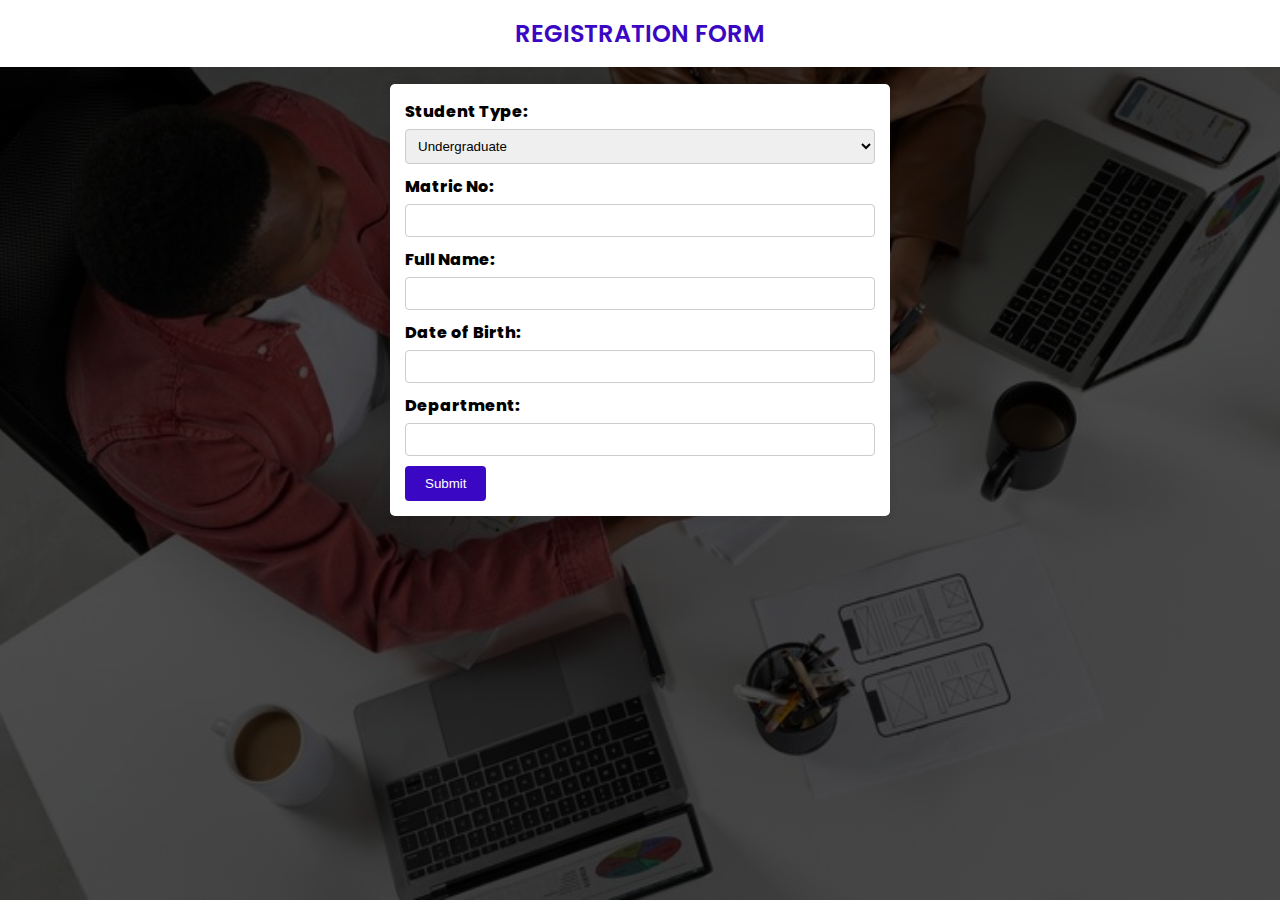
==== index.html @ 29185177 "first commit" ====
<!DOCTYPE html>
<html lang="en">
<head>
    <meta charset="UTF-8">
    <meta name="viewport" content="width=device-width, initial-scale=1.0">
    <title>Registration Form</title>
  <link rel="stylesheet" href="style.css">
</head>
<body>
    <nav>
        <div class="nav__content">
          <div class="logo"><a href="#">REGISTRATION FORM</a></div>
        </div>
      </nav>
      <div class="form">
        <form id="registrationForm" onsubmit="return false;">
            <label for="studentType">Student Type:</label>
            <select id="studentType" onchange="showFields()">
                <option value="undergraduate">Undergraduate</option>
                <option value="postgraduate">Postgraduate</option>
            </select>
            <label for="matricNo">Matric No:</label>
            <input type="text" id="matricNo" required>
            <label for="fullName">Full Name:</label>
            <input type="text" id="fullName" required>
            <label for="dateOfBirth">Date of Birth:</label>
            <input type="text" id="dateOfBirth" required>
            <label for="department">Department:</label>
            <input type="text" id="department" required>
            <div id="additionalFields"></div>
            <input type="submit" value="Submit" onclick="displayInfo()">
        </form>
      </div>
      

<script>
    function showFields() {
        var studentType = document.getElementById("studentType").value;
        var additionalFields = document.getElementById("additionalFields");
        additionalFields.innerHTML = "";

        if (studentType === "undergraduate") {
            additionalFields.innerHTML += `
                <label for="hotel">Hotel:</label>
                <input type="text" id="hotel" required>
            `;
        } else if (studentType === "postgraduate") {
            additionalFields.innerHTML += `
                <label for="programmeType">Programme Type (Ft/PT):</label>
                <input type="text" id="programmeType" required>
                <label for="lastInstitution">Last Institution Attended:</label>
                <input type="text" id="lastInstitution" required>
            `;
        }
    }

    document.getElementById("registrationForm").addEventListener("submit", function(event) {
        event.preventDefault();
        var studentType = document.getElementById("studentType").value;
        var matricNo = document.getElementById("matricNo").value;
        var fullName = document.getElementById("fullName").value;
        var dateOfBirth = document.getElementById("dateOfBirth").value;
        var department = document.getElementById("department").value;
        var additionalInfo = "";

        if (studentType === "undergraduate") {
            var hotel = document.getElementById("hotel").value;
            additionalInfo = "Hotel: " + hotel;
        } else if (studentType === "postgraduate") {
            var programmeType = document.getElementById("programmeType").value;
            var lastInstitution = document.getElementById("lastInstitution").value;
            additionalInfo = "Programme Type: " + programmeType + ", Last Institution Attended: " + lastInstitution;
        }

        // Redirect to the display page with form data as parameters
        window.location.href = "display_info.html?studentType=" + encodeURIComponent(studentType) + 
                                "&matricNo=" + encodeURIComponent(matricNo) + 
                                "&fullName=" + encodeURIComponent(fullName) + 
                                "&dateOfBirth=" + encodeURIComponent(dateOfBirth) + 
                                "&department=" + encodeURIComponent(department) + 
                                "&additionalInfo=" + encodeURIComponent(additionalInfo);
    });
</script>

</body>
</html>
---- style.css ----
/* Basic styling for the form */
   /* body {
    font-family: Arial, sans-serif;
    background-color: #f4f4f4;
} */
@import url("https://fonts.googleapis.com/css2?family=Poppins:wght@400;600;700&display=swap");

:root {
  --primary-color: #3a07c5;
  --primary-color-dark: #5034ee;
  --secondary-color: #050505;
  --text-dark: #1f2937;
  --text-light: #6b7280;
  --extra-light: #faf5ff;
  --max-width: 1200px;
}

* {
    padding: 0;
    margin: 0;
    box-sizing: border-box;
  }
  
  a {
    text-decoration: none;
  }
  
  body {
    font-family: "Poppins", sans-serif;
    background:linear-gradient(rgba(0,0,0,0.7),rgba(0,0,0,0.7)), url('top-view-people-working-with-laptops_23-2149762477.jpg') ;
    height: 100vh;
    background-position: center;
    background-size: cover;
  }
nav {
    width: 100%;
    position: fixed;
    top: 0;
    left: 0;
    background-color: #ffffff;
    z-index: 99;
  }
  
  .nav__content {
    max-width: var(--max-width);
    margin: auto;
    padding: 1rem ;
    display: flex;
    align-items: center;
    justify-content: center;
  }
  
  nav .logo a {
    font-size: 1.5rem;
    font-weight: 600;
    color: var(--primary-color);
    transition: 0.3s;
  }
  nav .logo a:hover {
    color: var(--primary-color-dark);
  }
  



.form{
    padding-top: 4rem;


}
form {
    max-width: 500px;
    margin: 20px auto;
    padding: 15px;
    background: #fff;
    border-radius: 5px;
    box-shadow: 0px 0px 10px rgba(0,0,0,0.1);
}
label {
    display: block;
    margin-bottom: 5px;
    font-weight: 800;
}
input[type="text"],
select {
    width: 100%;
    padding: 8px ;
    margin-bottom: 10px;
    border: 1px solid #ccc;
    border-radius: 4px;
    box-sizing: border-box;
    outline: none;
}
input[type="submit"] {
    background-color: var(--primary-color);
    color: white;
    padding: 10px 20px;
    border: none;
    border-radius: 4px;
    cursor: pointer;
}
input[type="submit"]:hover {
    background-color:var(--primary-color-dark);
}
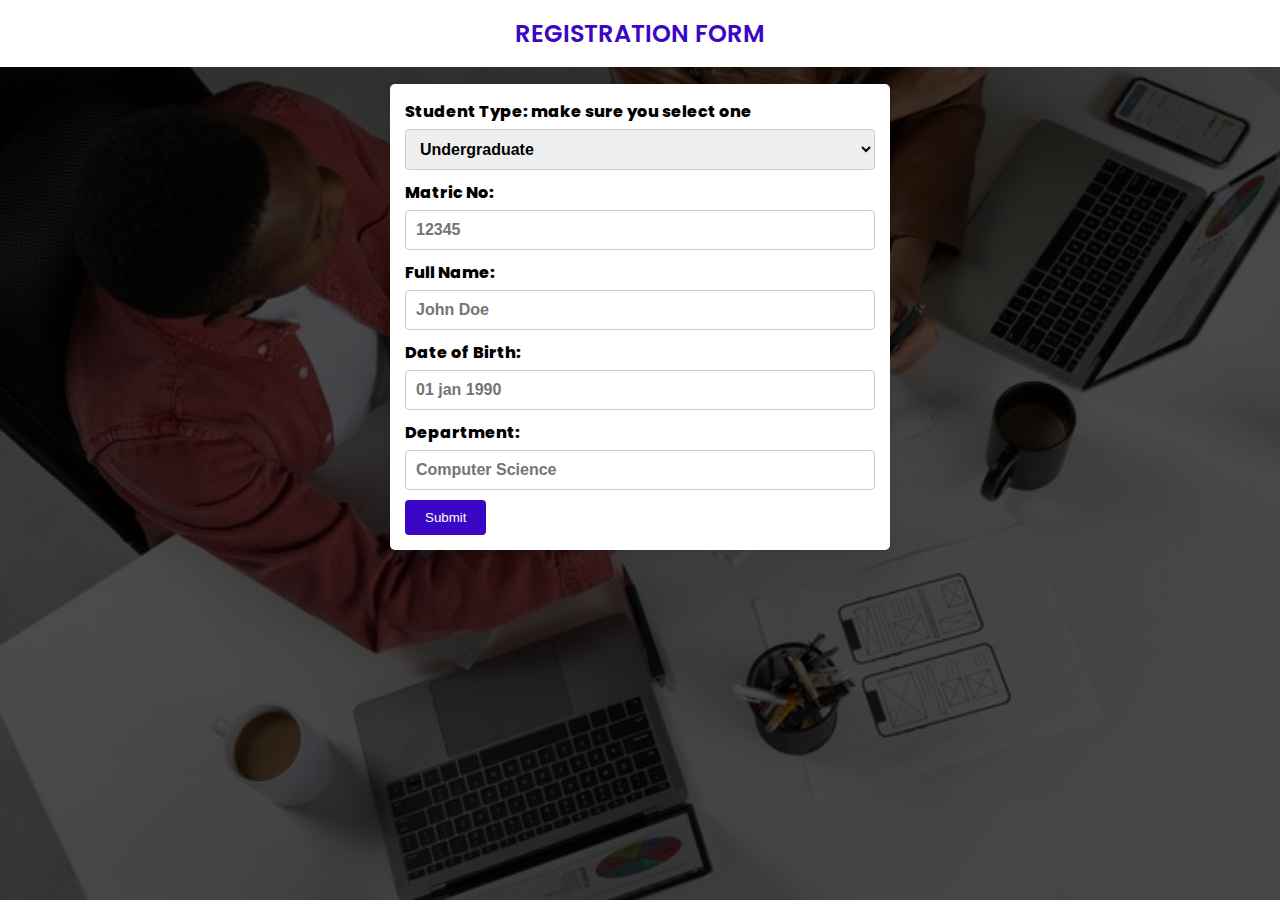
==== commit 859ee1ef: "Added new features" ====
--- a/index.html
+++ b/index.html
@@ -14,19 +14,19 @@
       </nav>
       <div class="form">
         <form id="registrationForm" onsubmit="return false;">
-            <label for="studentType">Student Type:</label>
-            <select id="studentType" onchange="showFields()">
-                <option value="undergraduate">Undergraduate</option>
+            <label for="studentType">Student Type:  make sure you select one</label>
+            <select id="studentType" onchange="showFields()" class="level">
+                <option value="undergraduate" >Undergraduate</option>
                 <option value="postgraduate">Postgraduate</option>
             </select>
             <label for="matricNo">Matric No:</label>
-            <input type="text" id="matricNo" required>
+            <input placeholder="12345" type="text" id="matricNo" required>
             <label for="fullName">Full Name:</label>
-            <input type="text" id="fullName" required>
+            <input placeholder="John Doe"  type="text" id="fullName" required>
             <label for="dateOfBirth">Date of Birth:</label>
-            <input type="text" id="dateOfBirth" required>
+            <input placeholder="01 jan 1990" type="text" id="dateOfBirth" required>
             <label for="department">Department:</label>
-            <input type="text" id="department" required>
+            <input placeholder="Computer Science" type="text" id="department" required>
             <div id="additionalFields"></div>
             <input type="submit" value="Submit" onclick="displayInfo()">
         </form>
--- a/style.css
+++ b/style.css
@@ -84,7 +84,9 @@
 input[type="text"],
 select {
     width: 100%;
-    padding: 8px ;
+    font-size: 16px;
+    font-weight: 600;
+    padding: 10px ;
     margin-bottom: 10px;
     border: 1px solid #ccc;
     border-radius: 4px;
@@ -101,4 +103,4 @@
 }
 input[type="submit"]:hover {
     background-color:var(--primary-color-dark);
-}+}
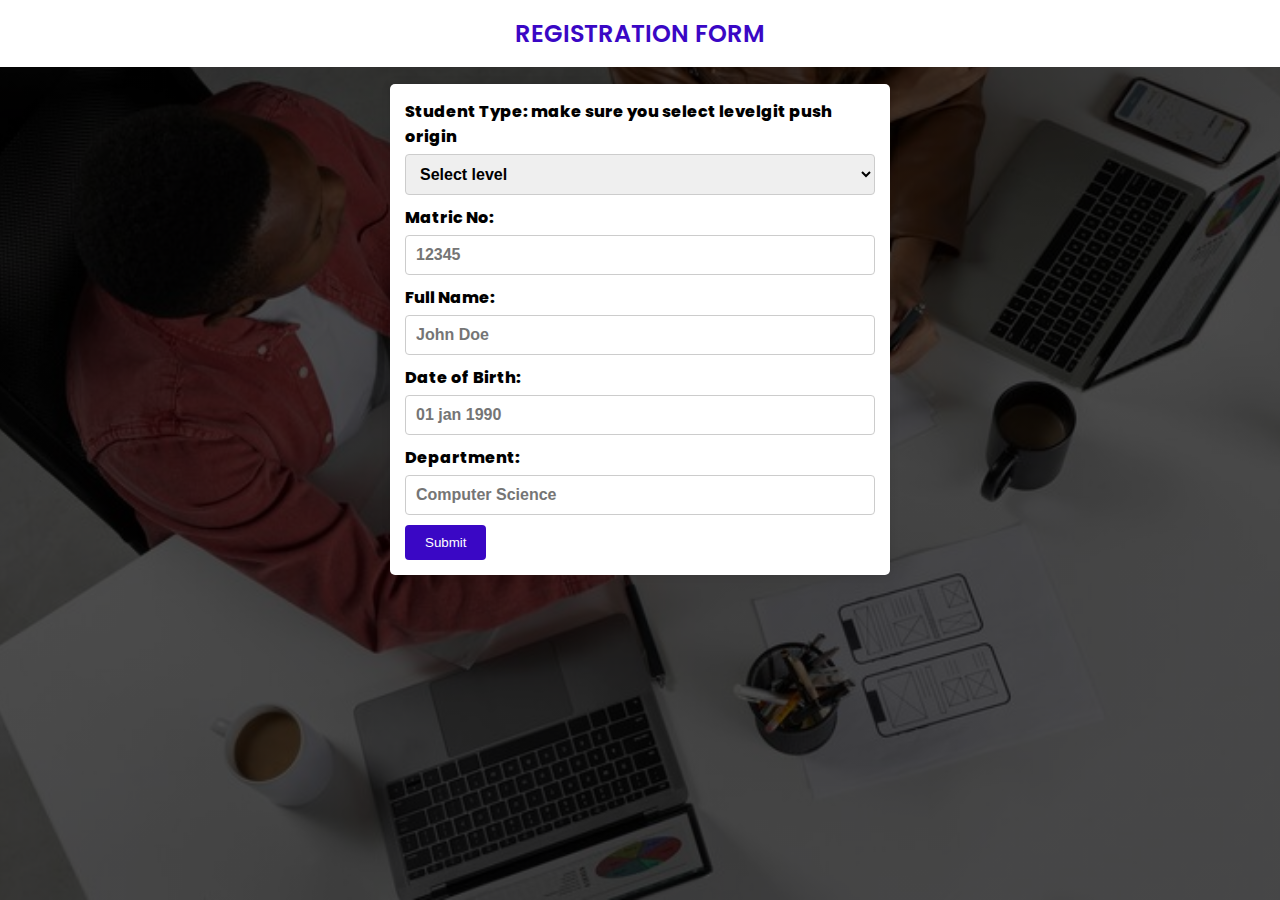
==== commit 3266d02e: "Added new feature" ====
--- a/index.html
+++ b/index.html
@@ -4,46 +4,53 @@
     <meta charset="UTF-8">
     <meta name="viewport" content="width=device-width, initial-scale=1.0">
     <title>Registration Form</title>
-  <link rel="stylesheet" href="style.css">
+    <link rel="stylesheet" href="style.css">
 </head>
 <body>
     <nav>
         <div class="nav__content">
           <div class="logo"><a href="#">REGISTRATION FORM</a></div>
         </div>
-      </nav>
-      <div class="form">
+    </nav>
+    <div class="form">
         <form id="registrationForm" onsubmit="return false;">
-            <label for="studentType">Student Type:  make sure you select one</label>
+            <label for="studentType">Student Type: make sure you select levelgit push origin <branch-name>
+            </label>
             <select id="studentType" onchange="showFields()" class="level">
+                <option value="">Select level</option>
                 <option value="undergraduate" >Undergraduate</option>
                 <option value="postgraduate">Postgraduate</option>
             </select>
             <label for="matricNo">Matric No:</label>
             <input placeholder="12345" type="text" id="matricNo" required>
             <label for="fullName">Full Name:</label>
-            <input placeholder="John Doe"  type="text" id="fullName" required>
-            <label for="dateOfBirth">Date of Birth:</label>
-            <input placeholder="01 jan 1990" type="text" id="dateOfBirth" required>
+            <input placeholder="John Doe" type="text" id="fullName" required>
+            <div id="dateOfBirthField">
+                <label for="dateOfBirth">Date of Birth:</label>
+                <input placeholder="01 jan 1990" type="text" id="dateOfBirth" required>
+            </div>
             <label for="department">Department:</label>
             <input placeholder="Computer Science" type="text" id="department" required>
             <div id="additionalFields"></div>
             <input type="submit" value="Submit" onclick="displayInfo()">
         </form>
-      </div>
+    </div>
       
-
 <script>
     function showFields() {
         var studentType = document.getElementById("studentType").value;
         var additionalFields = document.getElementById("additionalFields");
+        var dateOfBirthField = document.getElementById("dateOfBirthField");
+
         additionalFields.innerHTML = "";
 
         if (studentType === "undergraduate") {
             additionalFields.innerHTML += `
-                <label for="hotel">Hotel:</label>
-                <input type="text" id="hotel" required>
+                <label for="hostel">Hostel:</label>
+                <input type="text" id="hostel" required>
             `;
+            // Show Date of Birth field for undergraduate
+            dateOfBirthField.style.display = "block";
         } else if (studentType === "postgraduate") {
             additionalFields.innerHTML += `
                 <label for="programmeType">Programme Type (Ft/PT):</label>
@@ -51,6 +58,8 @@
                 <label for="lastInstitution">Last Institution Attended:</label>
                 <input type="text" id="lastInstitution" required>
             `;
+            // Hide Date of Birth field for postgraduate
+            dateOfBirthField.style.display = "none";
         }
     }
 
@@ -59,13 +68,19 @@
         var studentType = document.getElementById("studentType").value;
         var matricNo = document.getElementById("matricNo").value;
         var fullName = document.getElementById("fullName").value;
-        var dateOfBirth = document.getElementById("dateOfBirth").value;
+        var dateOfBirth = ""; // Initialize dateOfBirth to empty string
+
+        // Only retrieve date of birth if student type is undergraduate
+        if (studentType === "undergraduate") {
+            dateOfBirth = document.getElementById("dateOfBirth").value;
+        }
+
         var department = document.getElementById("department").value;
         var additionalInfo = "";
 
         if (studentType === "undergraduate") {
-            var hotel = document.getElementById("hotel").value;
-            additionalInfo = "Hotel: " + hotel;
+            var hostel = document.getElementById("hostel").value;
+            additionalInfo = "Hostel: " + hostel;
         } else if (studentType === "postgraduate") {
             var programmeType = document.getElementById("programmeType").value;
             var lastInstitution = document.getElementById("lastInstitution").value;
--- a/style.css
+++ b/style.css
@@ -104,3 +104,13 @@
 input[type="submit"]:hover {
     background-color:var(--primary-color-dark);
 }
+
+/* Add this CSS to your style.css file */
+#dateOfBirthField {
+  display: block; /* Ensure Date of Birth field is initially visible */
+}
+
+/* Hide Date of Birth field when student type is postgraduate */
+#dateOfBirthField.hidden {
+  display: none;
+}
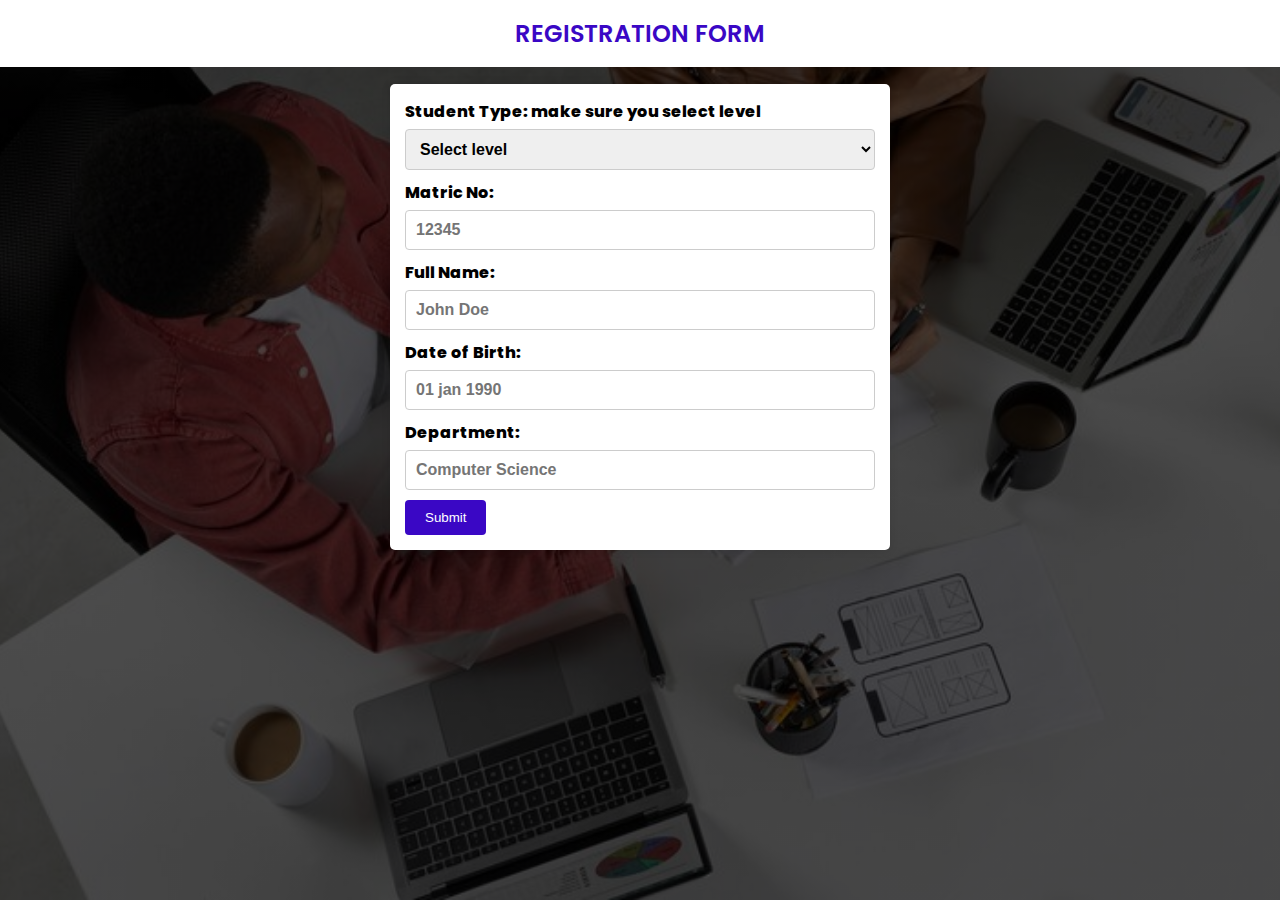
==== commit ea430825: "Added new feature" ====
--- a/index.html
+++ b/index.html
@@ -14,7 +14,7 @@
     </nav>
     <div class="form">
         <form id="registrationForm" onsubmit="return false;">
-            <label for="studentType">Student Type: make sure you select levelgit push origin <branch-name>
+            <label for="studentType">Student Type: make sure you select level <branch-name>
             </label>
             <select id="studentType" onchange="showFields()" class="level">
                 <option value="">Select level</option>
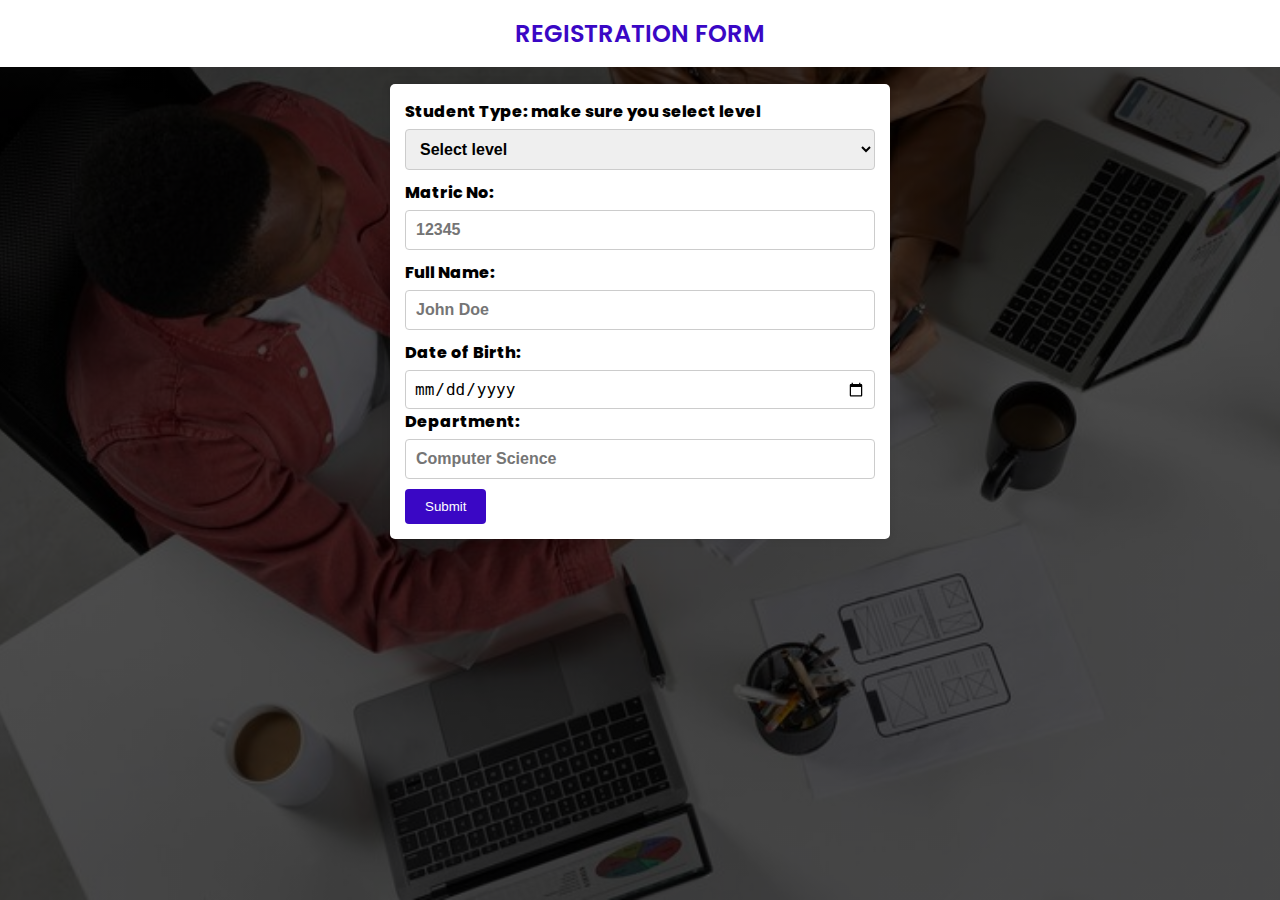
==== commit e9d17fb4: "Added new feature" ====
--- a/index.html
+++ b/index.html
@@ -27,7 +27,7 @@
             <input placeholder="John Doe" type="text" id="fullName" required>
             <div id="dateOfBirthField">
                 <label for="dateOfBirth">Date of Birth:</label>
-                <input placeholder="01 jan 1990" type="text" id="dateOfBirth" required>
+                <input type="date" id="dateOfBirth" required>
             </div>
             <label for="department">Department:</label>
             <input placeholder="Computer Science" type="text" id="department" required>
@@ -53,7 +53,7 @@
             dateOfBirthField.style.display = "block";
         } else if (studentType === "postgraduate") {
             additionalFields.innerHTML += `
-                <label for="programmeType">Programme Type (Ft/PT):</label>
+                <label for="programmeType">Programme Type (FT/PT):</label>
                 <input type="text" id="programmeType" required>
                 <label for="lastInstitution">Last Institution Attended:</label>
                 <input type="text" id="lastInstitution" required>
--- a/style.css
+++ b/style.css
@@ -109,6 +109,14 @@
 #dateOfBirthField {
   display: block; /* Ensure Date of Birth field is initially visible */
 }
+#dateOfBirth {
+  padding: 8px;
+  border: 1px solid #ccc;
+  border-radius: 4px;
+  font-size: 16px;
+  width: 100%; /* Make it full width */
+  box-sizing: border-box; /* Include padding and border in width */
+}
 
 /* Hide Date of Birth field when student type is postgraduate */
 #dateOfBirthField.hidden {
